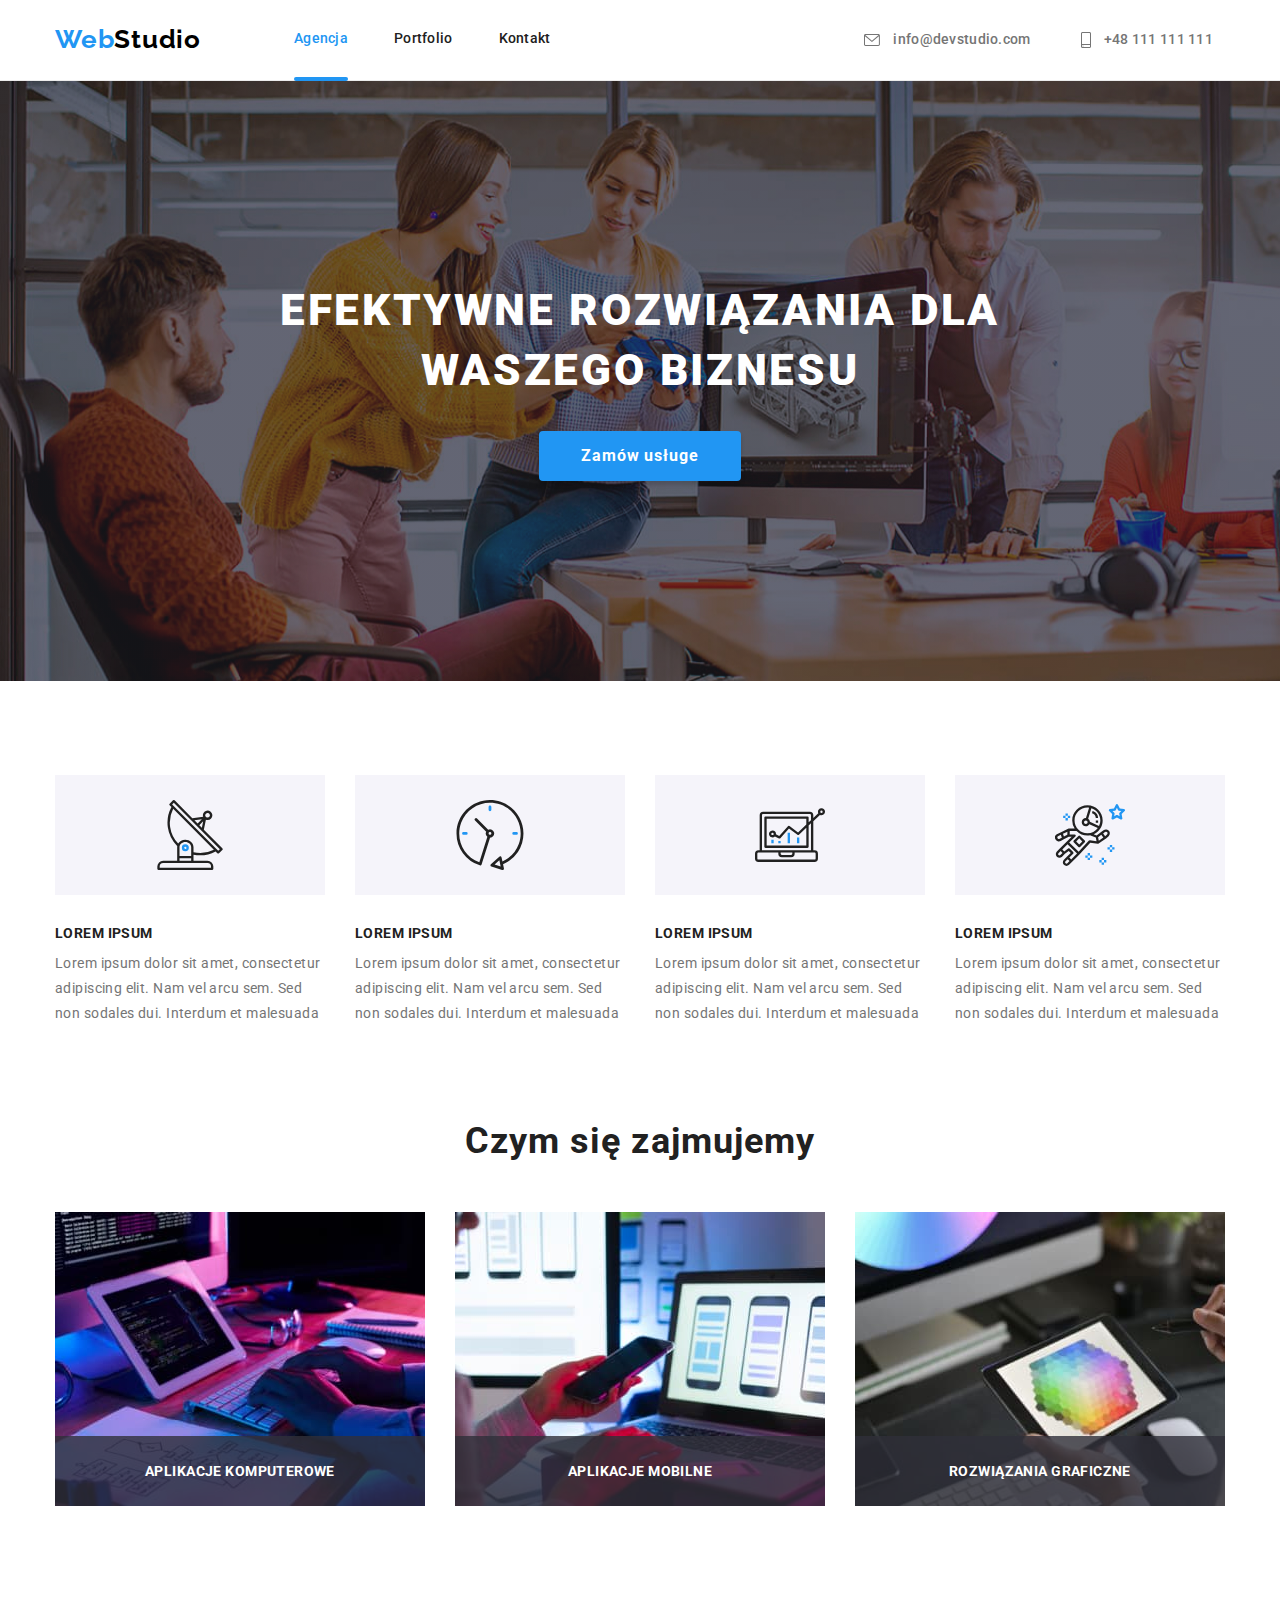
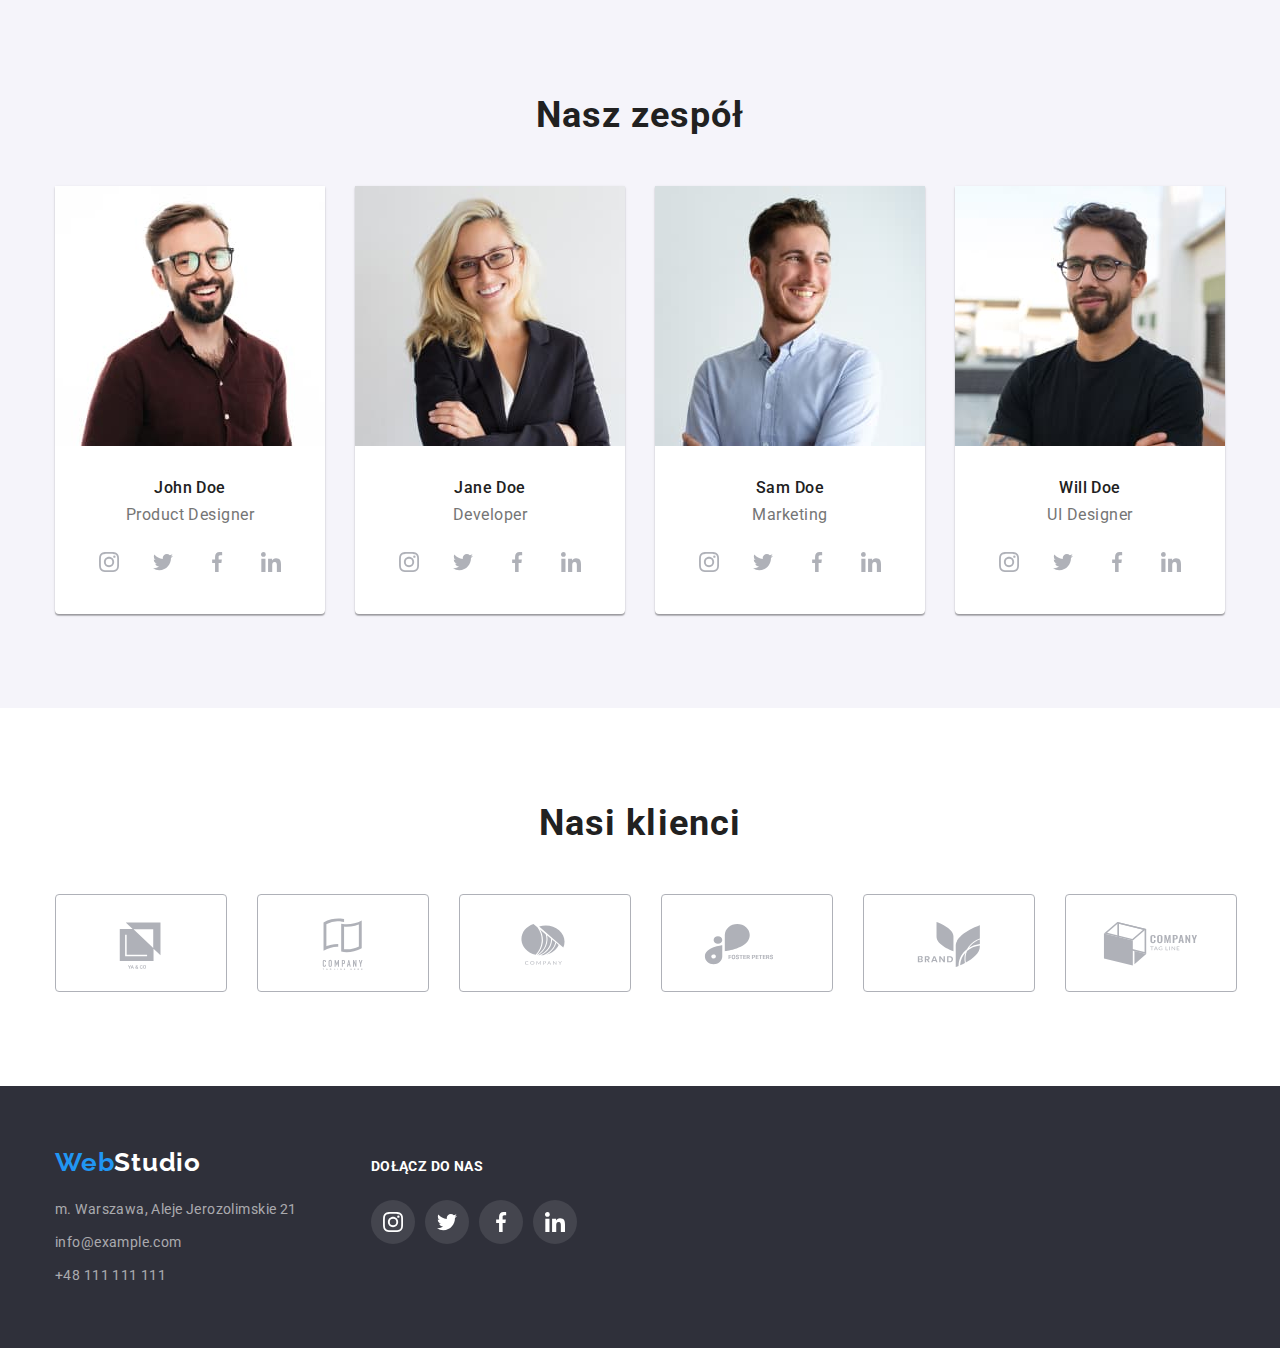
==== index.html @ bbf4abca "hw 5 clone commit" ====
<!DOCTYPE html>
<html lang="pl">
  <head>
    <meta charset="UTF-8" />
    <meta http-equiv="X-UA-Compatible" content="IE=edge" />
    <meta name="viewport" content="width=device-width, initial-scale=1.0" />
    <title>Main Page</title>
    <link
      rel="stylesheet"
      href="https://cdnjs.cloudflare.com/ajax/libs/modern-normalize/1.0.0/modern-normalize.min.css"
    />
    <link
      href="https://fonts.googleapis.com/css2?family=Raleway:wght@700&family=Roboto:wght@400;500;700;900&display=swap"
      rel="stylesheet"
    />
    <link rel="stylesheet" href="./css/styles.css" />
  </head>
  <body>
    <header class="top-nav">
      <div class="container">
        <div class="header-wrapper">
          <nav>
            <a href="./index.html" class="logo">Web<span class="studio-black">Studio</span> </a>
            <ul class="menu-list">
              <li>
                <a class="nav-link active" href="./index.html">Agencja</a>
              </li>
              <li>
                <a class="nav-link" href="portfolio.html">Portfolio</a>
              </li>
              <li>
                <a class="nav-link" href="">Kontakt</a>
              </li>
            </ul>
          </nav>
          <div class="contacts">
            <a href="mailto:info@devstudio.com">
              <svg width="16" height="12">
                <use href="./images/icons.svg#icon-envelope"></use>
              </svg>
              info@devstudio.com
            </a>

            <a href="tel:+48111111111">
              <svg width="10" height="16">
                <use href="./images/icons.svg#icon-smartphone"></use>
              </svg>
              +48 111 111 111
            </a>
          </div>
        </div>
      </div>
    </header>
    <main>
      <section class="offer">
        <div class="container">
          <div class="offer-content">
            <h1>EFEKTYWNE ROZWIĄZANIA DLA WASZEGO BIZNESU</h1>
            <button type="button" data-modal-open>Zamów usługe</button>
            <div class="backdrop is-hidden" data-modal>
              <div class="modal-content">
                <button data-modal-close>&times;</button>
              </div>
            </div>
          </div>
        </div>
      </section>
      <section class="section">
        <div class="container">
          <ul class="articles">
            <li>
              <div>
                <svg width="70" height="70">
                  <use href="./images/icons.svg#icon-antenna"></use>
                </svg>
              </div>
              <h4>LOREM IPSUM</h4>
              <p>
                Lorem ipsum dolor sit amet, consectetur adipiscing elit. Nam vel arcu sem. Sed non sodales dui. Interdum
                et malesuada
              </p>
            </li>
            <li>
              <div>
                <svg width="70" height="70">
                  <use href="./images/icons.svg#icon-clock"></use>
                </svg>
              </div>
              <h4>LOREM IPSUM</h4>
              <p>
                Lorem ipsum dolor sit amet, consectetur adipiscing elit. Nam vel arcu sem. Sed non sodales dui. Interdum
                et malesuada
              </p>
            </li>
            <li>
              <div>
                <svg width="70" height="70">
                  <use href="./images/icons.svg#icon-diagram"></use>
                </svg>
              </div>
              <h4>LOREM IPSUM</h4>
              <p>
                Lorem ipsum dolor sit amet, consectetur adipiscing elit. Nam vel arcu sem. Sed non sodales dui. Interdum
                et malesuada
              </p>
            </li>
            <li>
              <div>
                <svg width="70" height="70">
                  <use href="./images/icons.svg#icon-astronaut"></use>
                </svg>
              </div>
              <h4>LOREM IPSUM</h4>
              <p>
                Lorem ipsum dolor sit amet, consectetur adipiscing elit. Nam vel arcu sem. Sed non sodales dui. Interdum
                et malesuada
              </p>
            </li>
          </ul>
        </div>
      </section>
      <section class="section service-range">
        <div class="container">
          <h3>Czym się zajmujemy</h3>
          <div class="service-range-images">
            <div class="service-range-box">
              <img
                src="./images/services/programming.jpg"
                alt="Człowiek projektujący aplikację na komputerze stacjonarnym"
                width="370"
                height="294"
              />
              <p>Aplikacje komputerowe</p>
            </div>
            <div class="service-range-box">
              <img
                src="./images/services/uxuiDesign.jpg"
                alt="Człowiek tworzący układ graficzny, interfejs użytkownika dla aplikacji mobilnej"
                width="370"
                height="294"
              />
              <p>Aplikacje mobilne</p>
            </div>
            <div class="service-range-box">
              <img
                src="./images/services/branding.jpg"
                alt="Człowiek przeglądający paletę kolorów na tablecie"
                width="370"
                height="294"
              />
              <p>Rozwiązania graficzne</p>
            </div>
          </div>
        </div>
      </section>
      <section class="section team">
        <div class="container team-wrapper">
          <h3>Nasz zespół</h3>
          <ul>
            <li>
              <figure>
                <img src="./images/team/johnDoe.jpg" alt="John Doe - projektant produktu" width="270" height="260" />
                <figcaption class="employee">
                  <span class="name">John Doe</span>
                  <span class="job">Product Designer</span>
                  <div class="socials">
                    <a href="#">
                      <svg width="20" height="20">
                        <use href="./images/icons.svg#icon-instagram"></use>
                      </svg>
                    </a>
                    <a href="#">
                      <svg width="20" height="20">
                        <use href="./images/icons.svg#icon-twitter"></use>
                      </svg>
                    </a>
                    <a href="#">
                      <svg width="20" height="20">
                        <use href="./images/icons.svg#icon-facebook"></use>
                      </svg>
                    </a>
                    <a href="#">
                      <svg width="20" height="20">
                        <use href="./images/icons.svg#icon-linkedin"></use>
                      </svg>
                    </a>
                  </div>
                </figcaption>
              </figure>
            </li>
            <li>
              <figure>
                <img src="./images/team/janeDoe.jpg" alt="Jane Doe - programista frontend" width="270" height="260" />
                <figcaption class="employee">
                  <span class="name">Jane Doe</span>
                  <span class="job">Developer</span>
                  <div class="socials">
                    <a href="#">
                      <svg width="20" height="20">
                        <use href="./images/icons.svg#icon-instagram"></use>
                      </svg>
                    </a>
                    <a href="#">
                      <svg width="20" height="20">
                        <use href="./images/icons.svg#icon-twitter"></use>
                      </svg>
                    </a>
                    <a href="#">
                      <svg width="20" height="20">
                        <use href="./images/icons.svg#icon-facebook"></use>
                      </svg>
                    </a>
                    <a href="#">
                      <svg width="20" height="20">
                        <use href="./images/icons.svg#icon-linkedin"></use>
                      </svg>
                    </a>
                  </div>
                </figcaption>
              </figure>
            </li>
            <li>
              <figure>
                <img
                  src="./images/team/willDoe.jpg"
                  alt="Will Doe - pracownik działu marketingu"
                  width="270"
                  height="260"
                />
                <figcaption class="employee">
                  <span class="name">Sam Doe</span>
                  <span class="job">Marketing</span>
                  <div class="socials">
                    <a href="#">
                      <svg width="20" height="20">
                        <use href="./images/icons.svg#icon-instagram"></use>
                      </svg>
                    </a>
                    <a href="#">
                      <svg width="20" height="20">
                        <use href="./images/icons.svg#icon-twitter"></use>
                      </svg>
                    </a>
                    <a href="#">
                      <svg width="20" height="20">
                        <use href="./images/icons.svg#icon-facebook"></use>
                      </svg>
                    </a>
                    <a href="#">
                      <svg width="20" height="20">
                        <use href="./images/icons.svg#icon-linkedin"></use>
                      </svg>
                    </a>
                  </div>
                </figcaption>
              </figure>
            </li>
            <li>
              <figure>
                <img
                  src="./images/team/samDoe.jpg"
                  alt="Sam Doe - projektant interfejsu użytkownika"
                  width="270"
                  height="260"
                />
                <figcaption class="employee">
                  <span class="name">Will Doe</span>
                  <span class="job">UI Designer</span>
                  <div class="socials">
                    <a href="#">
                      <svg width="20" height="20">
                        <use href="./images/icons.svg#icon-instagram"></use>
                      </svg>
                    </a>
                    <a href="#">
                      <svg width="20" height="20">
                        <use href="./images/icons.svg#icon-twitter"></use>
                      </svg>
                    </a>
                    <a href="#">
                      <svg width="20" height="20">
                        <use href="./images/icons.svg#icon-facebook"></use>
                      </svg>
                    </a>
                    <a href="#">
                      <svg width="20" height="20">
                        <use href="./images/icons.svg#icon-linkedin"></use>
                      </svg>
                    </a>
                  </div>
                </figcaption>
              </figure>
            </li>
          </ul>
        </div>
      </section>
      <section class="section">
        <div class="container">
          <div class="clients-wrapper">
            <h3>Nasi klienci</h3>
            <div class="client-logo">
              <a href="#">
                <svg width="106" height="64.04">
                  <use href="./images/icons.svg#icon-logoClient1"></use>
                </svg>
              </a>
              <a href="#">
                <svg width="106" height="64.04">
                  <use href="./images/icons.svg#icon-logoClient2"></use>
                </svg>
              </a>
              <a href="#">
                <svg width="106" height="64.04">
                  <use href="./images/icons.svg#icon-logoClient3"></use>
                </svg>
              </a>
              <a href="#">
                <svg width="106" height="64.04">
                  <use href="./images/icons.svg#icon-logoClient4"></use>
                </svg>
              </a>
              <a href="#">
                <svg width="106" height="64.04">
                  <use href="./images/icons.svg#icon-logoClient5"></use>
                </svg>
              </a>
              <a href="#">
                <svg width="106" height="64.04">
                  <use href="./images/icons.svg#icon-logoClient6"></use>
                </svg>
              </a>
            </div>
          </div>
        </div>
      </section>
    </main>

    <footer class="bottom-nav">
      <div class="container">
        <div class="logo-address-container">
          <a href="./index.html" class="logo">Web<span class="studio-white">Studio</span></a>
          <address class="address-container">
            <a class="headquarters" href="https://goo.gl/maps/wUZjnv3bnJBkLPK56" target="_blank"
              >m. Warszawa, Aleje Jerozolimskie 21</a
            >
            <a class="footer-mail" href="mailto:info@example.com">info@example.com</a>
            <a href="tel:+48111111111">+48 111 111 111</a>
          </address>
        </div>
        <div class="footer-socials">
          <p>DOŁĄCZ DO NAS</p>
          <div class="socials">
            <a href="#">
              <svg width="20" height="20">
                <use href="./images/icons.svg#icon-instagram"></use>
              </svg>
            </a>
            <a href="#">
              <svg width="20" height="20">
                <use href="./images/icons.svg#icon-twitter"></use>
              </svg>
            </a>
            <a href="#">
              <svg width="20" height="20">
                <use href="./images/icons.svg#icon-facebook"></use>
              </svg>
            </a>
            <a href="#">
              <svg width="20" height="20">
                <use href="./images/icons.svg#icon-linkedin"></use>
              </svg>
            </a>
          </div>
        </div>
      </div>
    </footer>
    <script src="./js/modal.js"></script>
  </body>
</html>
---- css/styles.css ----
:root {
  --light-blue: #2196f3;
  --text-grey: #757575;
  --text-white: #ffffff;
  --button-grey-background: #f5f4fa;
  --address-color: rgba(255, 255, 255, 0.6);
  --background-dark: #2f303a;
  --footer-contacts: #ffffff99;
  --logo-black: #000000;
  --main-black: #212121;
  --icon-grey: #afb1b8;
  --grey-icon-bg: rgba(255, 255, 255, 0.1);
}

* {
  box-sizing: border-box;
}

body {
  font-family: 'Roboto', sans-serif;
  color: var(--main-black);
}

.container {
  max-width: 1200px;
  padding: 0 15px;
  margin: 0 auto;
}

.section {
  padding: 94px 0;
}

svg {
  vertical-align: middle;
}

/* header -------------------------------------------------------*/
.top-nav {
  border-bottom: 1px solid #ececec;
}

.header-wrapper {
  display: flex;
  justify-content: space-between;
  align-items: center;
  padding: 24px 0 25px;
}

.header-wrapper nav {
  display: flex;
  align-items: center;
}

.logo {
  font-family: 'Raleway', sans-serif;
  text-decoration: none;
  color: var(--light-blue);
  font-weight: 700;
  font-size: 26px;
  line-height: 1.19;
  letter-spacing: 0.03em;
  width: fit-content;
}

.studio-black {
  color: var(--logo-black);
}

.menu-list {
  list-style: none;
  margin: 0;
  display: flex;
  padding: 0;
  align-items: center;
  gap: 46px;
  padding-left: 93px;
}

.nav-link {
  text-decoration: none;
  position: relative;
  font-weight: 500;
  font-size: 14px;
  line-height: 1.14;
  color: var(--main-black);
  letter-spacing: 0.02em;
  display: flex;
  transition: color 250ms cubic-bezier(0.4, 0, 0.2, 1), fill 250ms cubic-bezier(0.4, 0, 0.2, 1),
    background-color 250ms cubic-bezier(0.4, 0, 0.2, 1);
}

.nav-link:hover,
.nav-link:focus {
  color: var(--light-blue);
}

.nav-link:hover::after,
.nav-link:focus::after {
  content: '';
  position: absolute;
  display: block;
  top: 46px;
  width: 100%;
  height: 4px;
  background-color: var(--light-blue);
  border-radius: 2px;
}

.active {
  color: var(--light-blue);
  position: relative;
}

.active::after {
  content: '';
  position: absolute;
  display: block;
  top: 46px;
  width: 100%;
  height: 4px;
  background-color: var(--light-blue);
  border-radius: 2px;
}

.contacts {
  display: flex;
  gap: 50px;
  padding-right: 12px;
  padding-top: 1px;
}

.contacts a {
  text-decoration: none;
  color: var(--text-grey);
  font-weight: 500;
  font-size: 14px;
  line-height: 1.14;
  letter-spacing: 0.02em;
  fill: currentColor;
}

.contacts svg {
  margin-right: 10px;
  vertical-align: middle;
}

.contacts :hover,
.contacts :focus {
  color: var(--light-blue);
  fill: var(--light-blue);
}

/* order section------------------------------------------------ */
.offer {
  background-color: var(--background-dark);
}

.offer > .container {
  background-image: linear-gradient(0deg, rgba(47, 48, 58, 0.4) 0%, rgba(47, 48, 58, 0.4) 100%),
    url('../images/headerBackground.jpg');
  max-width: 1600px;
}

.offer-content {
  padding: 200px 237px;
  justify-content: center;
  display: flex;
  flex-direction: column;
  align-items: center;
}

.offer h1 {
  font-weight: 900;
  font-size: 44px;
  line-height: 1.36;
  color: var(--text-white);
  text-align: center;
  letter-spacing: 0.06em;
  text-transform: uppercase;
  margin: 0px;
  padding-bottom: 30px;
}

.offer button {
  background: var(--light-blue);
  box-shadow: 0px 4px 4px rgba(0, 0, 0, 0.15);
  border-radius: 4px;
  cursor: pointer;
  border: none;
  font-weight: 700;
  font-size: 16px;
  line-height: 1.88;
  letter-spacing: 0.06em;
  color: var(--text-white);
  padding: 10px 42px;
  display: flex;
  margin: 0;
}

/* modal window-----------------------------------------------*/

.backdrop {
  position: fixed;
  left: 0;
  top: 0;
  z-index: 1;
  width: 100%;
  height: 100%;
  background-color: rgba(0, 0, 0, 0.2);
  justify-content: center;
  align-items: center;
  display: flex;
}

.modal-content {
  background-color: var(--text-white);
  height: 581px;
  width: 528px;
  border-radius: 4px;
  box-shadow: 0px 1px 3px rgba(0, 0, 0, 0.12), 0px 1px 1px rgba(0, 0, 0, 0.14), 0px 2px 1px rgba(0, 0, 0, 0.2);
  position: relative;
  transform: scaleY(1);
  transition-duration: 250ms;
}

.modal-content button {
  background-color: var(--text-white);
  color: var(--logo-black);
  width: 30px;
  height: 30px;
  padding: 0;
  border-radius: 50%;
  box-shadow: none;
  justify-content: center;
  align-items: center;
  border: 1px solid rgba(0, 0, 0, 0.1);
  position: absolute;
  top: 8px;
  right: 8px;
}

.is-hidden {
  pointer-events: none;
  visibility: hidden;
  opacity: 0;
  transition: opacity 250ms 250ms ease, visibility 250ms 250ms ease;
}

.is-hidden .modal-content {
  transform: scaleY(0);
  transition-duration: 250ms;
}

/* offer description-----------------------------------------*/

.articles {
  list-style: none;
  display: flex;
  gap: 30px;
  align-items: center;
  padding: 0;
  margin: 0;
}

.articles div {
  background-color: var(--button-grey-background);
}

.articles div svg {
  margin: 25px 100px;
}

.articles h4 {
  font-weight: 700;
  font-size: 14px;
  line-height: 1.16;
  letter-spacing: 0.03em;
  text-transform: uppercase;
  margin: 0;
  padding-bottom: 10px;
  padding-top: 30px;
}

.articles p {
  font-size: 14px;
  line-height: 1.78;
  color: var(--text-grey);
  letter-spacing: 0.03em;
  margin: 0;
}

/* our-services------------------------------------------------------- */
.service-range {
  margin-top: -94px;
}

.service-range h3 {
  font-weight: 700;
  font-size: 36px;
  line-height: 1.17;
  text-align: center;
  letter-spacing: 0.03em;
  margin: 0;
  padding-bottom: 50px;
}

.service-range-images {
  display: flex;
  gap: 30px;
}

.service-range-box {
  position: relative;
  display: flex;
  justify-content: center;
  text-align: center;
}

.service-range-box p {
  margin: 0;
  background: rgba(47, 48, 58, 0.8);
  padding: 27px 0px;
  font-weight: 700;
  font-size: 14px;
  line-height: 1.142;
  letter-spacing: 0.03em;
  text-transform: uppercase;
  color: var(--text-white);
  position: absolute;
  bottom: 0;
  left: auto;
  width: 100%;
}

/* the-team-------------------------------------------------------- */
.team {
  background-color: var(--button-grey-background);
}

.team-wrapper h3 {
  font-weight: 700;
  font-size: 36px;
  line-height: 1.17;
  letter-spacing: 0.03em;
  justify-content: center;
  text-align: center;
  margin: 0px;
  padding-bottom: 50px;
}

.team-wrapper ul {
  list-style: none;
  display: flex;
  justify-content: center;
  gap: 30px;
  margin: 0px;
  padding: 0;
}

.team-wrapper figure {
  background: var(--text-white);
  box-shadow: 0px 1px 3px rgba(0, 0, 0, 0.12), 0px 1px 1px rgba(0, 0, 0, 0.14), 0px 2px 1px rgba(0, 0, 0, 0.2);
  border-radius: 0px 0px 4px 4px;
  margin: 0px;
}

.employee {
  display: flex;
  flex-direction: column;
  align-items: center;
  padding-top: 30px;
  gap: 10px;
}

.name {
  font-weight: 500;
  font-size: 16px;
  line-height: 1.05;
  letter-spacing: 0.03em;
}

.job {
  font-size: 16px;
  line-height: 1.05;
  color: var(--text-grey);
  letter-spacing: 0.03em;
}

.socials {
  display: flex;
  gap: 10px;
  justify-content: center;
  align-items: center;
  padding-top: 6px;
  padding-bottom: 30px;
}

.socials a {
  fill: var(--icon-grey);
  width: 44px;
  height: 44px;
  border-radius: 50%;
  display: flex;
  justify-content: center;
  align-items: center;
  align-items: center;
  transition: background-color 250ms cubic-bezier(0.4, 0, 0.2, 1), fill 250ms cubic-bezier(0.4, 0, 0.2, 1);
}

.socials a:hover,
.socials a:focus {
  fill: var(--text-white);
  background-color: var(--light-blue);
}

/* portfolio buttons---------------------------------------------- */
.portfolio-type {
  list-style: none;
  display: flex;
  gap: 8px;
  padding-bottom: 56px;
  padding-left: 0px;
  margin: 0px;
  justify-content: center;
}

.portfolio-type button {
  background: var(--button-grey-background);
  border-radius: 4px;
  font-weight: 500;
  font-size: 16px;
  line-height: 1.62;
  border: none;
  cursor: pointer;
  text-align: center;
  letter-spacing: 0.03em;
  padding: 6px 22px;
  transition: background-color 250ms cubic-bezier(0.4, 0, 0.2, 1), fill 250ms cubic-bezier(0.4, 0, 0.2, 1);
}

.portfolio-type button:hover,
.portfolio-type button:focus {
  background: var(--light-blue);
  box-shadow: 0px 3px 1px rgba(0, 0, 0, 0.1), 0px 1px 2px rgba(0, 0, 0, 0.08), 0px 2px 2px rgba(0, 0, 0, 0.12);
  border-radius: 4px;
  color: var(--text-white);
  filter: drop-shadow(0px 4px 4px rgba(0, 0, 0, 0.25));
}

/* portfolio boxes------------------------------------------------------ */
.portfolio-box {
  list-style: none;
  display: flex;
  flex-wrap: wrap;
  gap: 30px;
  padding: 0px;
  margin: 0px;
}

.portfolio-box figure {
  margin: 0px;
  cursor: pointer;
  transition: box-shadow 250ms cubic-bezier(0.4, 0, 0.2, 1);
}

.pbox-image {
  position: relative;
  overflow: hidden;
  vertical-align: middle;
}

.portfolio-box figure:hover .overlay {
  transform: translatey(0);
}

.portfolio-box figure:hover,
.portfolio-box figure:focus {
  box-shadow: 0px 1px 1px rgba(0, 0, 0, 0.12), 0px 4px 4px rgba(0, 0, 0, 0.06), 1px 4px 6px rgba(0, 0, 0, 0.16);
}

.portfolio-box figure figcaption {
  background: var(--text-white);
  border: 1px solid #eeeeee;
  border-top: none;
  display: flex;
  flex-direction: column;
  gap: 4px;
  padding: 20px 24px;
}

.box-name {
  font-weight: 700;
  font-size: 18px;
  line-height: 2;
  letter-spacing: 0.06em;
}

.box-description {
  font-size: 16px;
  line-height: 1.88;
  color: var(--text-grey);
  letter-spacing: 0.03em;
}

.overlay {
  position: absolute;
  bottom: -1px;
  left: 0;
  width: 100%;
  height: 100%;
  background: rgba(33, 150, 243, 0.9);
  transform: translatey(100%);
  transition: transform 250ms ease;
}

.overlay p {
  font-size: 18px;
  line-height: 1.56;
  letter-spacing: 0.03em;
  color: var(--text-white);
  padding-top: 49px;
  padding-left: 24px;
  padding-right: 45px;
  margin: 0;
}

/* our clients ------------------------------------------*/
.clients-wrapper h3 {
  font-weight: 700;
  font-size: 36px;
  line-height: 42px;
  text-align: center;
  letter-spacing: 0.03em;
  padding-bottom: 50px;
  margin: 0px;
}

.clients-wrapper > .client-logo {
  display: inline-flex;
  gap: 30px;
}

.clients-wrapper > .client-logo a {
  border: 1px solid #afb1b8;
  border-radius: 4px;
  fill: var(--icon-grey);
  padding: 17.71px 32px 14.25px 32px;
  transition: fill 250ms cubic-bezier(0.4, 0, 0.2, 1), border 250ms cubic-bezier(0.4, 0, 0.2, 1);
}

.clients-wrapper > .client-logo a:hover,
.clients-wrapper > .client-logo a:focus {
  fill: var(--light-blue);
  border: 1px solid var(--light-blue);
  outline: none;
}

/* footer------------------------------------------------------------- */
.bottom-nav {
  background-color: var(--background-dark);
}

.logo-address-container {
  display: inline-flex;
  flex-direction: column;
  padding: 60px 0px;
}

.studio-white {
  color: var(--text-white);
}

.address-container {
  display: flex;
  flex-direction: column;
  gap: 9px;
  padding-top: 20px;
  font-style: normal;
}

.headquarters {
  font-size: 14px;
  line-height: 1.71;
  color: var(--text-white);
  letter-spacing: 0.03em;
}

.bottom-nav address a {
  font-size: 14px;
  line-height: 1.71;
  color: var(--address-color);
  text-decoration: none;
  display: block;
  letter-spacing: 0.03em;
  width: fit-content;
}

.bottom-nav address a:hover,
.bottom-nav address a:focus,
.headquarters:hover,
.headquarters:focus {
  color: var(--light-blue);
}

.footer-socials {
  display: inline-flex;
  flex-direction: column;
  gap: 20px;
  fill: var(--icon-grey);
  padding-left: 70px;
  padding-top: 72px;
}

.footer-socials > .socials {
  justify-content: left;
}

.footer-socials p {
  font-weight: 700;
  font-size: 14px;
  line-height: 1.142;
  letter-spacing: 0.03em;
  text-transform: uppercase;
  color: var(--text-white);
  margin: 0px;
}

.footer-socials a {
  background-color: var(--grey-icon-bg);
  border-radius: 50%;
  fill: var(--text-white);
}

.footer-socials a:hover,
.footer-socials a:focus {
  fill: var(--text-white);
  border-radius: 50%;
  background-color: var(--light-blue);
  outline: none;
}
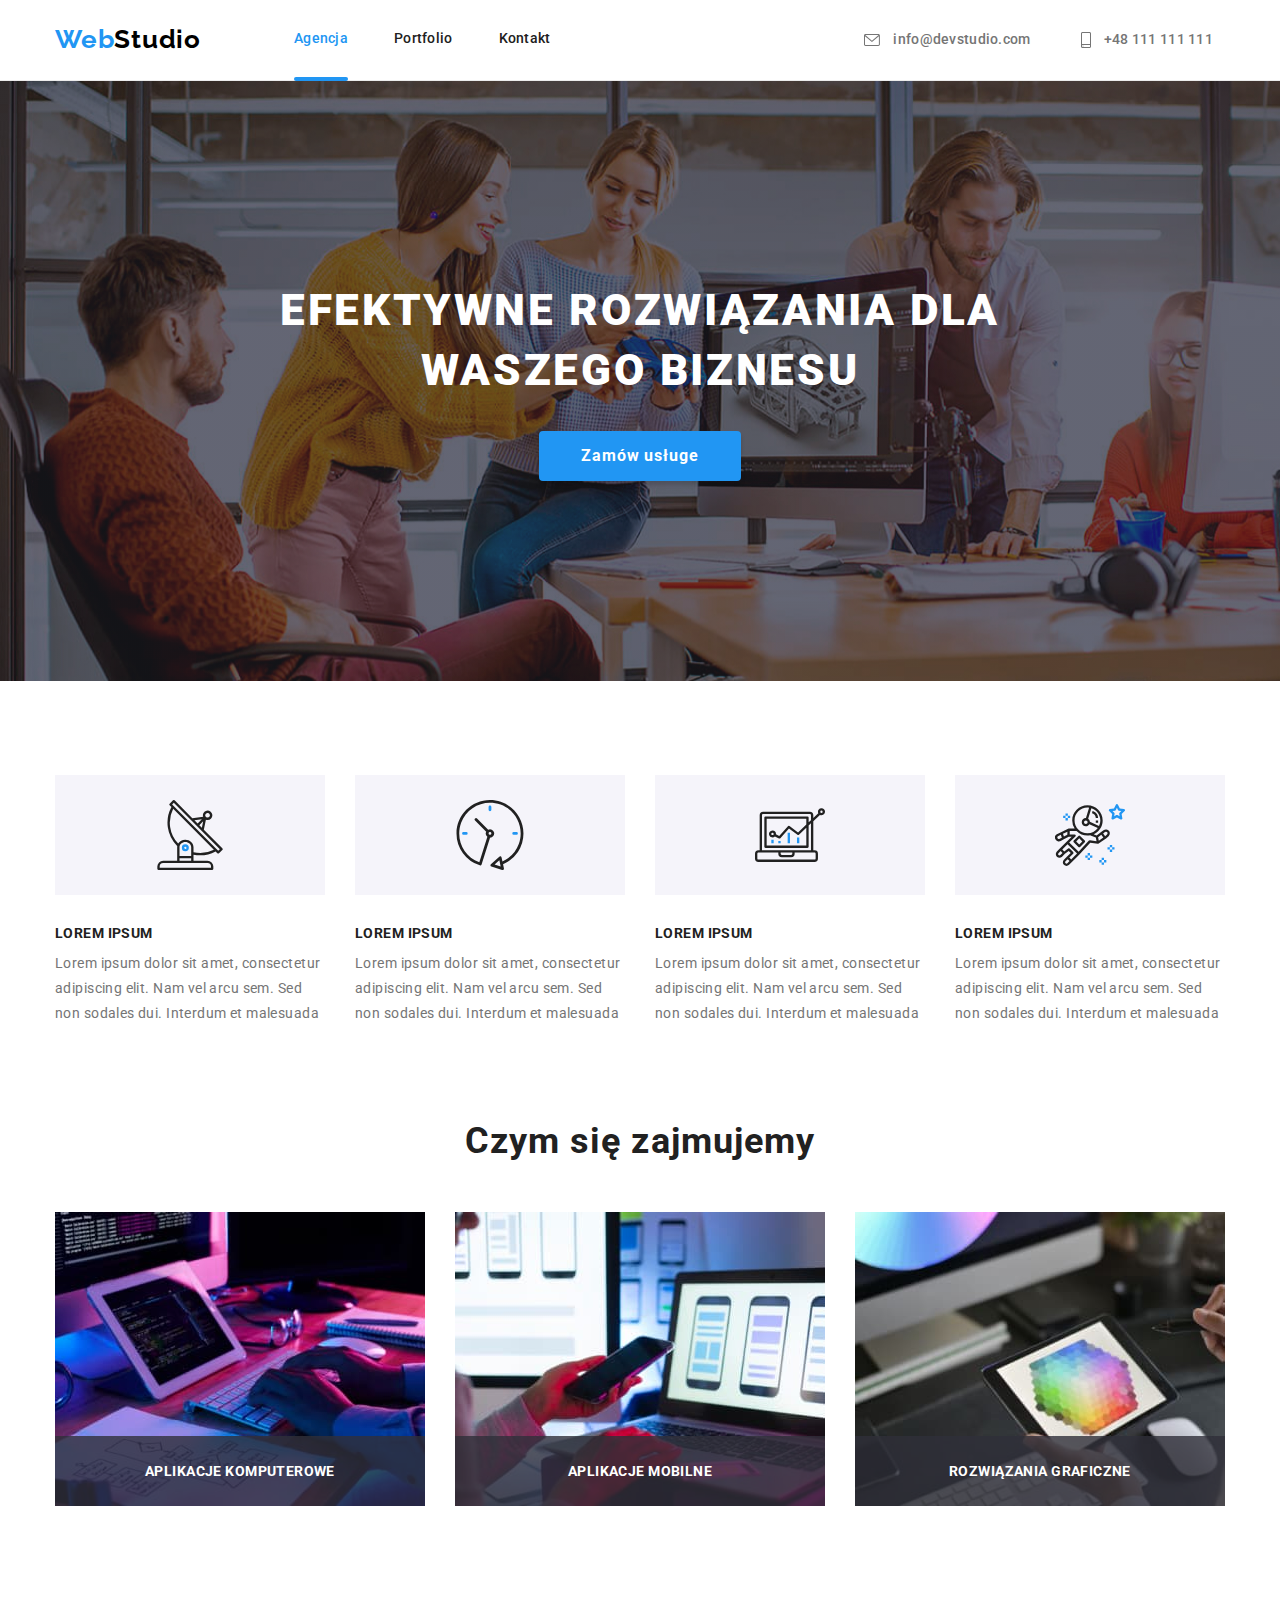
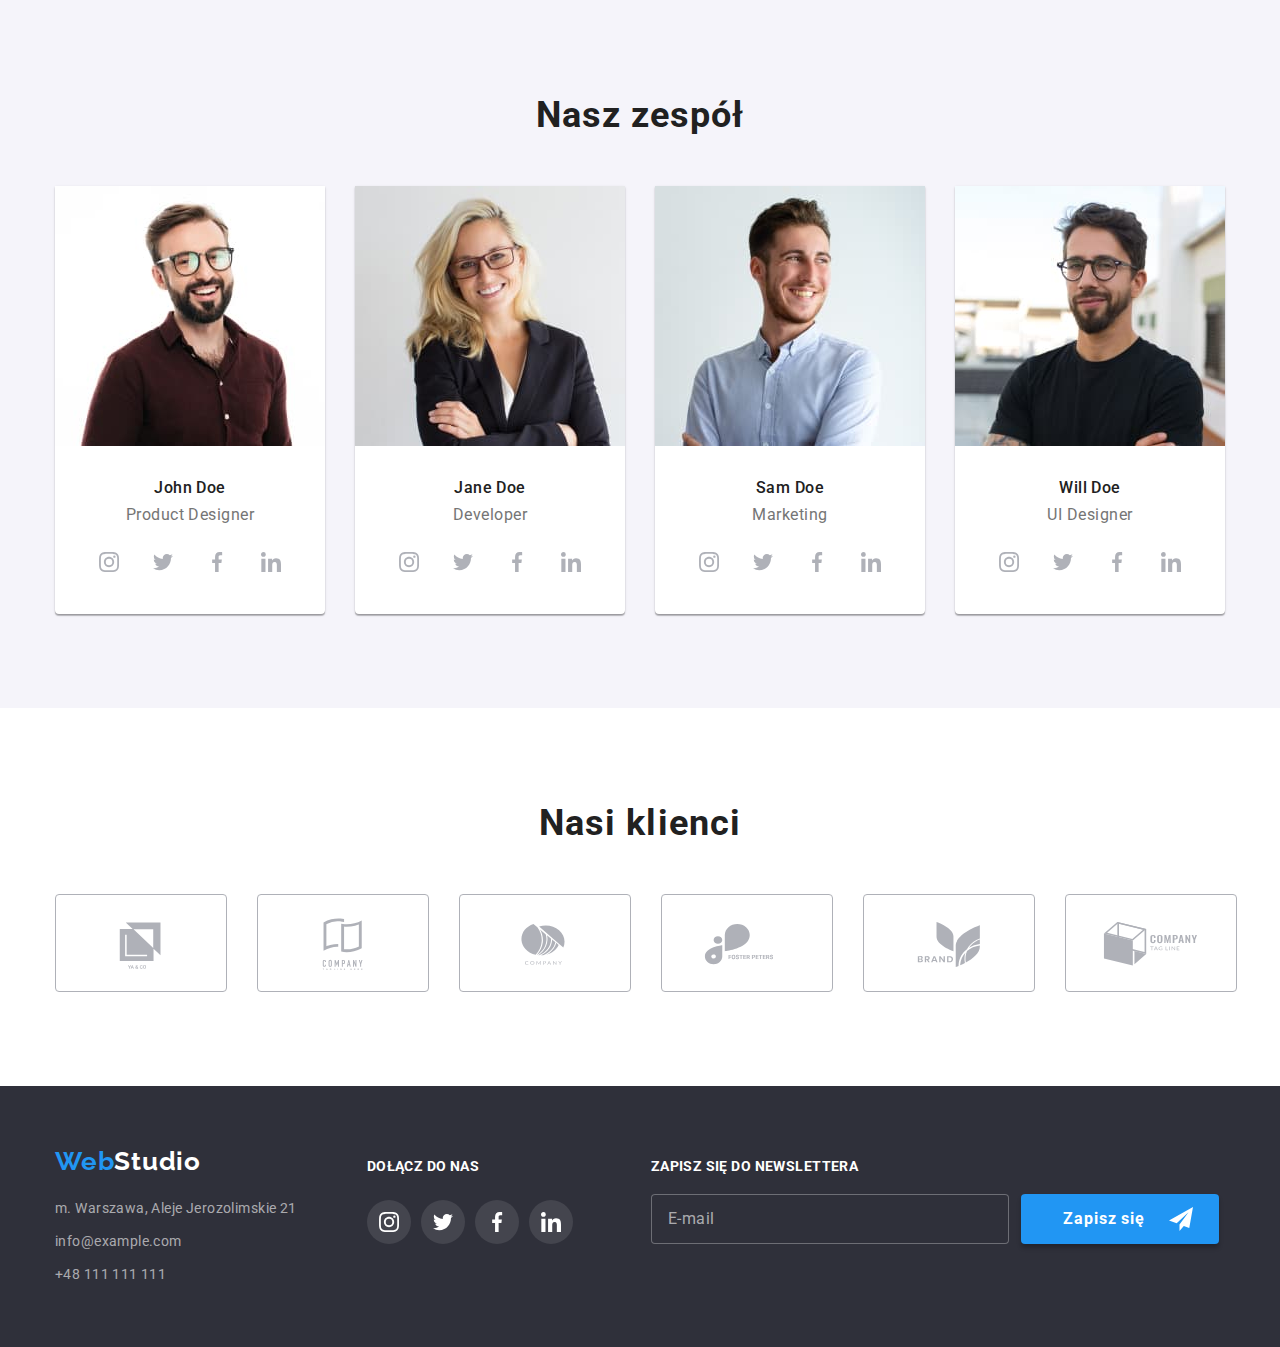
==== commit 276a7ac0: "footer form commit" ====
--- a/index.html
+++ b/index.html
@@ -372,6 +372,20 @@
             </a>
           </div>
         </div>
+        <div>
+          <form class="newsletter-form">
+            <label for="user_email"> Zapisz się do newslettera</label>
+            <div class="input-box">
+              <input type="email" name="email" id="user_email" placeholder="E-mail" />
+              <button type="submit">
+                Zapisz się
+                <svg width="24" height="24">
+                  <use href="./images/icons.svg#icon-send"></use>
+                </svg>
+              </button>
+            </div>
+          </form>
+        </div>
       </div>
     </footer>
     <script src="./js/modal.js"></script>
--- a/css/styles.css
+++ b/css/styles.css
@@ -561,8 +561,12 @@
   background-color: var(--background-dark);
 }
 
+.bottom-nav .container {
+  display: flex;
+}
+
 .logo-address-container {
-  display: inline-flex;
+  display: flex;
   flex-direction: column;
   padding: 60px 0px;
 }
@@ -639,3 +643,61 @@
   background-color: var(--light-blue);
   outline: none;
 }
+
+.newsletter-form {
+  display: flex;
+  padding-left: 78px;
+  padding-top: 72px;
+  flex-direction: column;
+}
+
+.newsletter-form label {
+  font-weight: 700;
+  font-size: 14px;
+  color: var(--text-white);
+  text-transform: uppercase;
+  letter-spacing: 0.03em;
+  line-height: 1.142;
+  padding-bottom: 20px;
+}
+
+.newsletter-form .input-box {
+  display: flex;
+  gap: 12px;
+}
+
+.newsletter-form .input-box input {
+  width: 358px;
+  border: 1px solid rgba(255, 255, 255, 0.3);
+  border-radius: 4px;
+  background-color: var(--background-dark);
+  filter: drop-shadow(0px 4px 4px rgba(0, 0, 0, 0, 15));
+  padding: 15px 0px 15px 16px;
+}
+
+.input-box input::placeholder {
+  font-size: 16px;
+  letter-spacing: 0.03em;
+  color: rgba(255, 255, 255, 0.6);
+}
+
+.newsletter-form .input-box button {
+  display: flex;
+  align-items: center;
+  gap: 24px;
+  padding: 10px 26px 10px 42px;
+  border-radius: 4px;
+  border: 0;
+  box-shadow: 0px 4px 4px rgba(0, 0, 0, 0.25);
+  transition: box-shadow 250ms cubic-bezier(0.4, 0, 0.2, 1);
+  background-color: var(--light-blue);
+  color: var(--text-white);
+  font-weight: 700;
+  font-size: 16px;
+  line-height: 1.88;
+  letter-spacing: 0.06em;
+}
+
+.newsletter-form .input-box button svg {
+  fill: var(--text-white);
+}
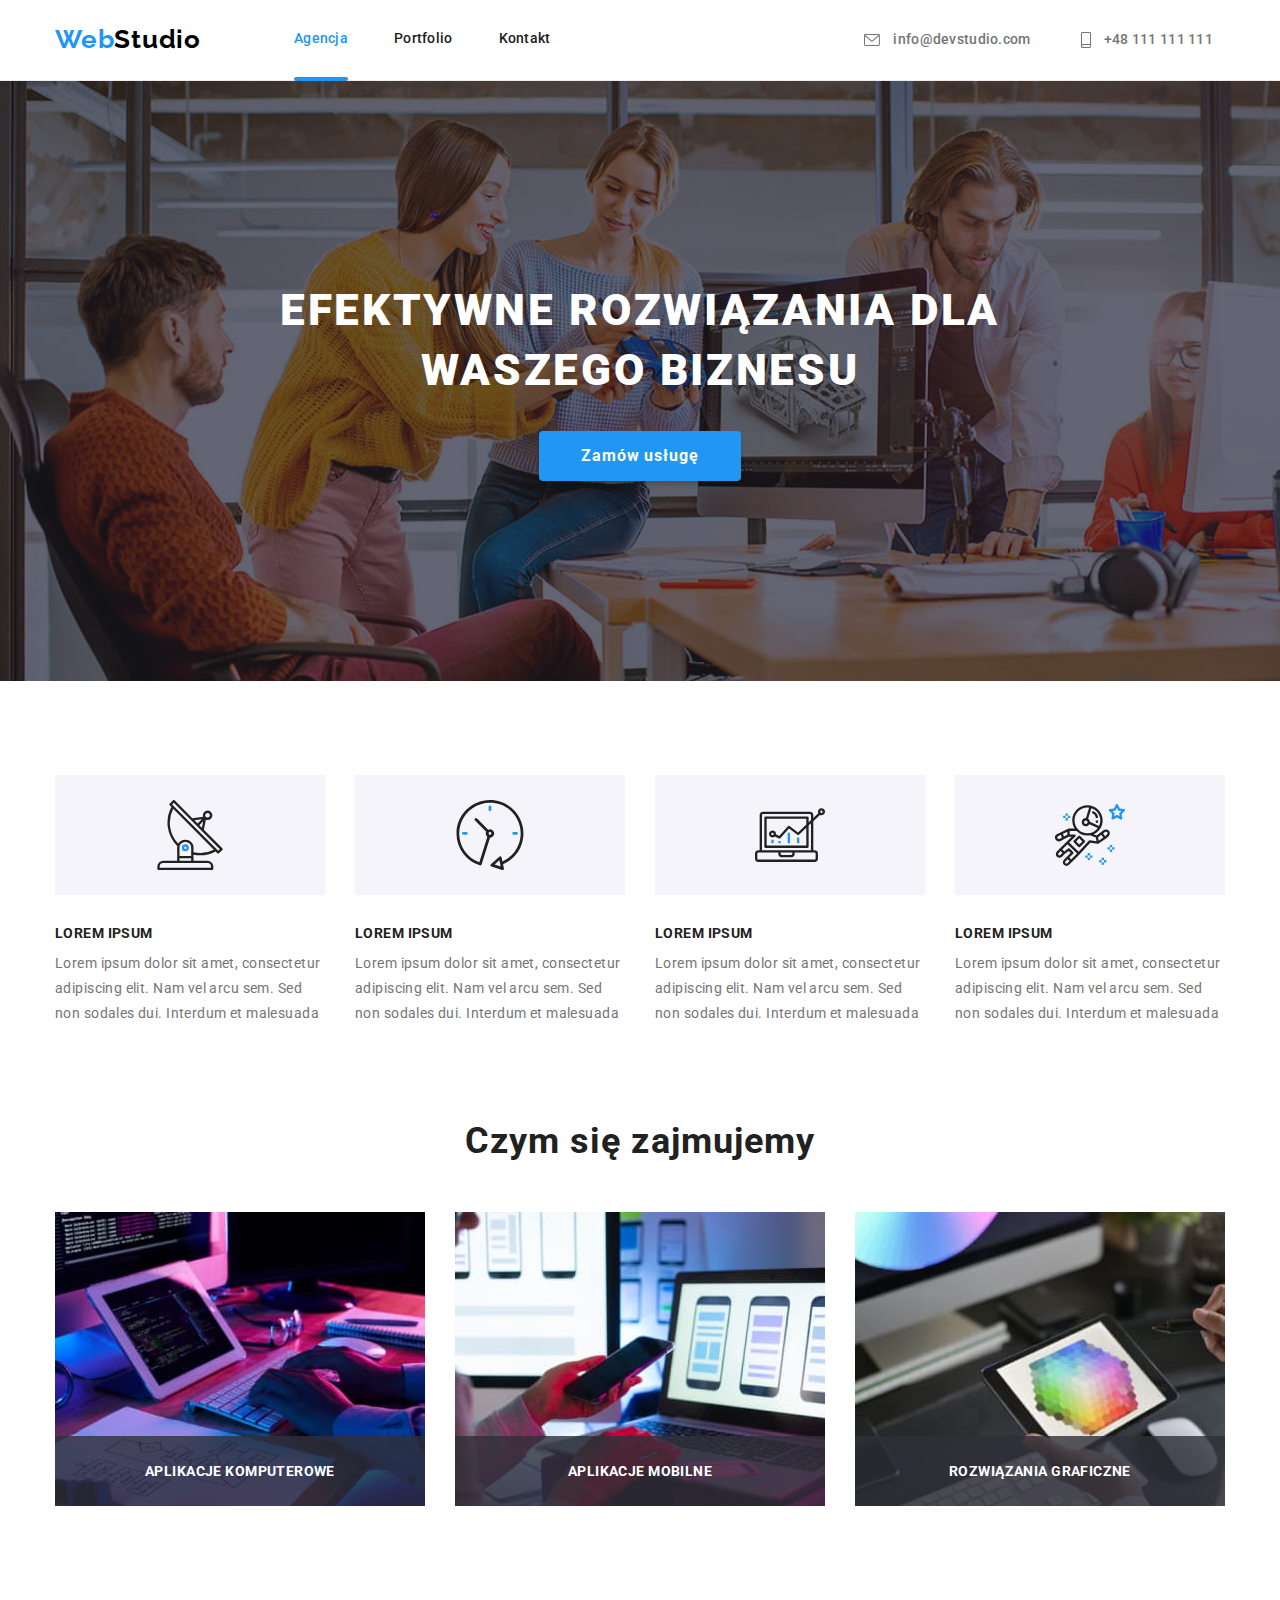
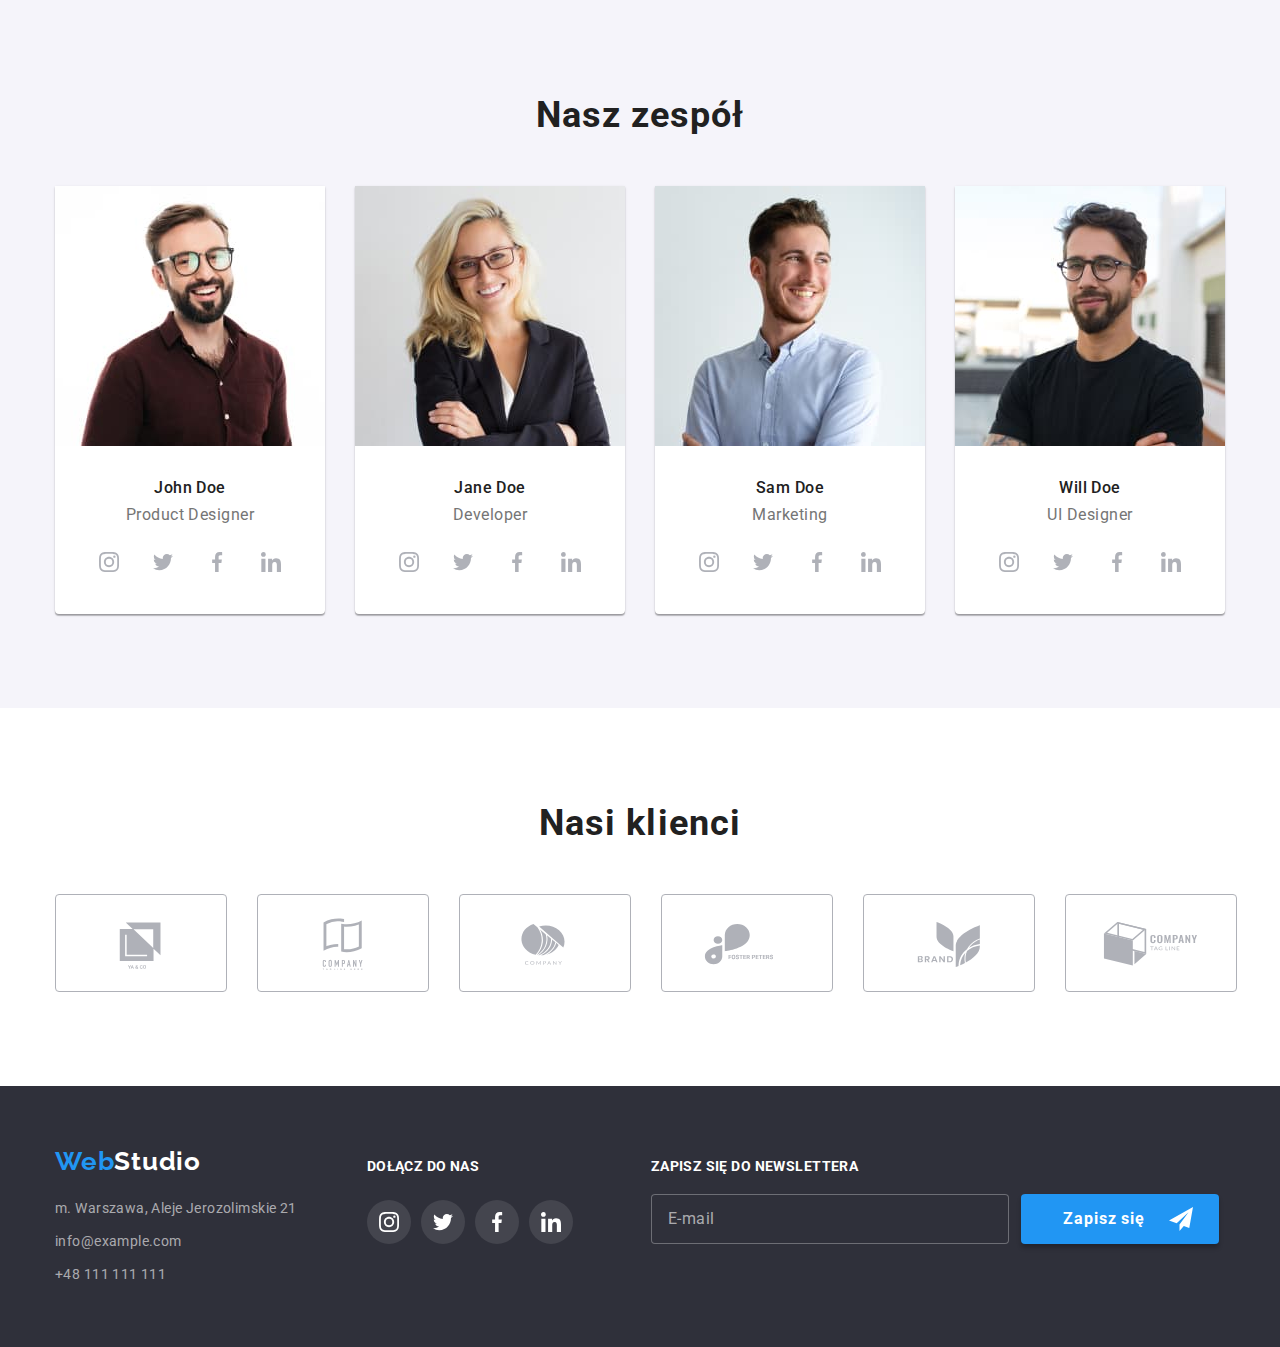
==== commit 4ec9fd62: "modal window style commit" ====
--- a/index.html
+++ b/index.html
@@ -56,10 +56,51 @@
         <div class="container">
           <div class="offer-content">
             <h1>EFEKTYWNE ROZWIĄZANIA DLA WASZEGO BIZNESU</h1>
-            <button type="button" data-modal-open>Zamów usługe</button>
+            <button type="button" data-modal-open>Zamów usługę</button>
+            <!-- <div class="backdrop is-hidden" data-modal>
+              <div class="modal-content">
+                <button data-modal-close>&times;</button>
+              </div>
+            </div> -->
             <div class="backdrop is-hidden" data-modal>
               <div class="modal-content">
-                <button data-modal-close>&times;</button>
+                <button class="close-button" data-modal-close>&times;</button>
+                <p>Zostaw swoje dane w formularzu poniżej</p>
+                <form class="inputs">
+                  <div class="form-field" role="group" aria-labelledby="name-details">
+                    <label for="first-name">Imię</label>
+                    <input type="text" name="name" id="first-name" />
+                    <svg width="18" height="18">
+                      <use href="./images/icons.svg#icon-person"></use>
+                    </svg>
+                  </div>
+                  <div class="form-field" role="group" aria-labelledby="phone-number">
+                    <label for="phone-number">Telefon</label>
+                    <input type="tel" name="phone-number" id="phone-number" />
+                    <svg width="18" height="18">
+                      <use href="./images/icons.svg#icon-phone"></use>
+                    </svg>
+                  </div>
+                  <div class="form-field" role="group" aria-labelledby="email-details">
+                    <label for="user_email">Email</label>
+                    <input type="email" name="email" id="user_email" />
+                    <svg width="18" height="18">
+                      <use href="./images/icons.svg#icon-email"></use>
+                    </svg>
+                  </div>
+                  <div class="form-field" aria-labelledby="comment-area">
+                    <label for="comment">Komentarz</label>
+                    <textarea name="comment" id="comment" rows="5" placeholder="Wprowadź tekst"></textarea>
+                  </div>
+                </form>
+                <label class="checkbox">
+                  <input type="checkbox" name="terms" />
+                  <svg width="16" height="15">
+                    <use href="./images/icons.svg#icon-checkbox-checked"></use>
+                  </svg>
+                  Oświadczam, iż akceptuję <a>Regulamin</a> i <a>Politykę Prywatności.</a>
+                </label>
+                <button class="submit-button" type="submit">Wyślij</button>
               </div>
             </div>
           </div>
@@ -388,6 +429,7 @@
         </div>
       </div>
     </footer>
+
     <script src="./js/modal.js"></script>
   </body>
 </html>
--- a/css/styles.css
+++ b/css/styles.css
@@ -222,9 +222,14 @@
   position: relative;
   transform: scaleY(1);
   transition-duration: 250ms;
-}
-
-.modal-content button {
+  display: flex;
+  flex-direction: column;
+  align-items: center;
+  padding: 40px;
+  margin: 0px;
+}
+
+.modal-content .close-button {
   background-color: var(--text-white);
   color: var(--logo-black);
   width: 30px;
@@ -250,6 +255,143 @@
 .is-hidden .modal-content {
   transform: scaleY(0);
   transition-duration: 250ms;
+}
+
+.inputs {
+  display: flex;
+  flex-direction: column;
+  padding-bottom: 20px;
+}
+
+.modal-content p {
+  font-weight: 700;
+  font-size: 20px;
+  line-height: 1.15;
+  text-align: center;
+  letter-spacing: 0.03em;
+  padding-bottom: 12px;
+  color: var(--main-black);
+  margin: 0px;
+}
+
+.form-field {
+  display: flex;
+  flex-direction: column;
+  padding-bottom: 10px;
+  gap: 4px;
+  position: relative;
+}
+
+.form-field svg {
+  position: absolute;
+  left: 12px;
+  top: 28px;
+  pointer-events: none;
+  fill: currentColor;
+  transition: fill 250ms cubic-bezier(0.4, 0, 0.2, 1);
+}
+
+.form-field input {
+  width: 448px;
+  height: 40px;
+  border: 1px solid rgba(33, 33, 33, 0.2);
+  border-radius: 4px;
+  padding-left: 40px;
+  transition: outline 250ms cubic-bezier(0.4, 0, 0.2, 1);
+}
+
+.form-field textarea {
+  border: 1px solid rgba(33, 33, 33, 0.2);
+  border-radius: 4px;
+  resize: none;
+  padding: 12px 16px;
+  transition: outline 250ms cubic-bezier(0.4, 0, 0.2, 1);
+}
+
+.form-field textarea::placeholder {
+  font-size: 12px;
+  line-height: 1.166;
+  letter-spacing: 0.01em;
+  color: rgba(117, 117, 117, 0.5);
+}
+
+.form-field label {
+  font-size: 12px;
+  line-height: 1.166;
+  letter-spacing: 0.01em;
+  color: var(--text-grey);
+}
+
+.form-field input:focus {
+  outline: 1px solid var(--light-blue);
+}
+
+.form-field input:focus + svg {
+  fill: var(--light-blue);
+}
+
+.form-field textarea:focus {
+  outline: 1px solid var(--light-blue);
+}
+
+.modal-content .checkbox {
+  padding-bottom: 30px;
+  font-size: 14px;
+  line-height: 1.71;
+  letter-spacing: 0.03em;
+  color: var(--text-grey);
+}
+
+.modal-content .checkbox a {
+  color: var(--light-blue);
+  text-decoration: underline;
+}
+
+.checkbox {
+  position: relative;
+  display: flex;
+  align-items: center;
+}
+
+.checkbox input[type='checkbox'] {
+  margin: 0;
+  border: 2px solid var(--main-black);
+  border-radius: 2px;
+  width: 16px;
+  height: 15px;
+  margin-right: 8px;
+}
+
+.checkbox svg {
+  position: absolute;
+  opacity: 0;
+  width: 16px;
+  height: 15px;
+  transition: opacity 250ms cubic-bezier(0.4, 0, 0.2, 1);
+}
+
+.checkbox input[type='checkbox']:checked + svg {
+  opacity: 1;
+}
+
+.checkbox a {
+  padding: 0px 4px;
+}
+
+.modal-content .submit-button {
+  background: var(--light-blue);
+  box-shadow: 0px 4px 4px rgba(0, 0, 0, 0.15);
+  border: none;
+  border-radius: 4px;
+  padding: 10px 76px;
+  font-weight: 700;
+  font-size: 16px;
+  line-height: 1.88;
+  display: flex;
+  align-items: center;
+  text-align: center;
+  letter-spacing: 0.06em;
+  color: var(--text-white);
 }
 
 /* offer description-----------------------------------------*/
